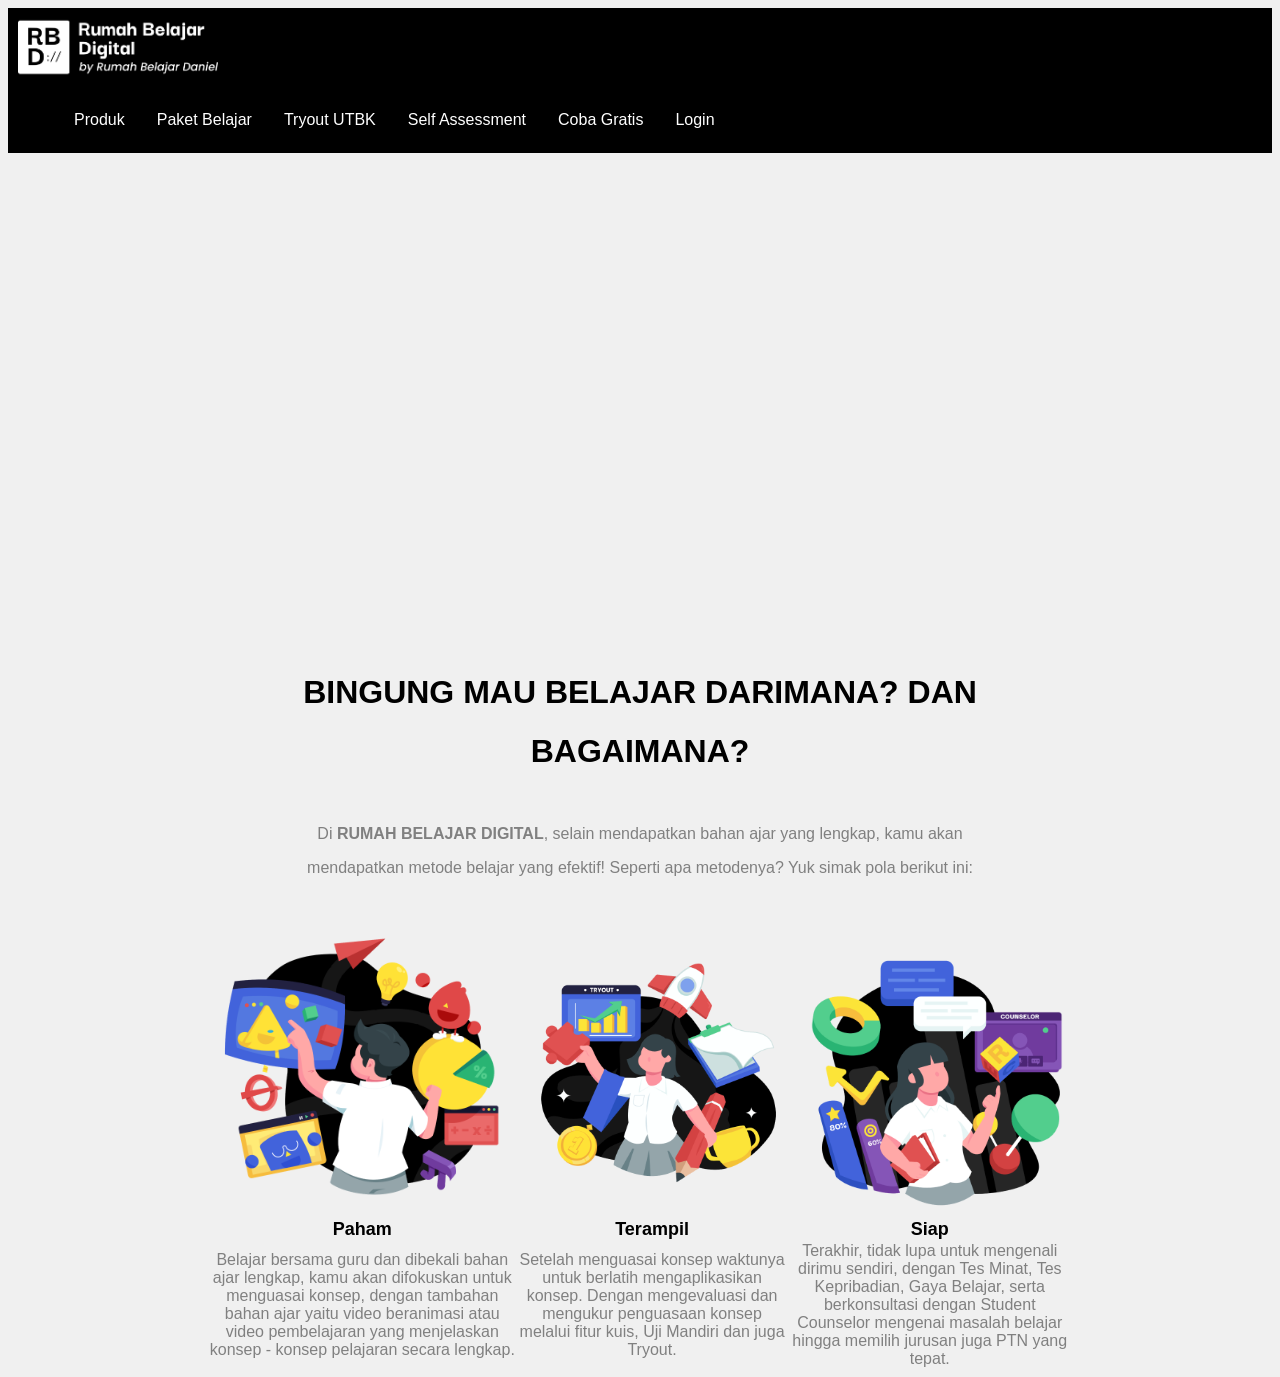
==== index.html @ a2c31f2a "web kursus" ====
<!DOCTYPE html>
<html>
    <head>
        <title>Latihan 3 Pertemuan 4 Pemgrograman Web</title>
        <link rel="stylesheet" href="custom.css">
    </head>
    <body>
        <div class="topbar">
            <header>
                <a href="index.html"><img src="Images/logo.png" width="200"></a>
                <nav>
                    <ul>
                        <li><a href="produk.html">Produk</a></li>
                        <li><a href="paket.html">Paket Belajar</a></li>
                        <li><a href="tryout.html">Tryout UTBK</a></li>
                        <li><a href="assessment.html">Self Assessment</a></li>
                        <li><a href="gratis.html">Coba Gratis</a></li>
                    </ul>
                    <p class="login"><a href="login.html">Login</a></p>
                </nav>
            </header>
        </div>
        <div class="slider">
            <img src="Images/banner1.png" width="100%">
            <img src="Images/banner2.jpg" width="100%">
        </div>
        <h1>BINGUNG MAU BELAJAR DARIMANA? DAN</h1>
        <h1>BAGAIMANA?</h1>
        <br>
        <p>Di <span style="font-weight: bold;">RUMAH BELAJAR DIGITAL</span>, selain mendapatkan bahan ajar yang lengkap, kamu akan</p>
        <p>mendapatkan metode belajar yang efektif! Seperti apa metodenya? Yuk simak pola berikut ini:</p>
        <br>
        <br>
        <table>
            <tr>
                <td><img src="Images/image1.png" width="100%"></td>
                <td><img src="Images/image2.png" width="100%"></td>
                <td><img src="Images/image3.png" width="100%"></td>
            </tr>
            <tr>
                <td class="tableText">Paham</td>
                <td class="tableText">Terampil</td>
                <td class="tableText">Siap</td>
            </tr>
            <tr>
                <td class="tableContent">Belajar bersama guru dan dibekali bahan ajar lengkap, kamu akan difokuskan untuk menguasai konsep, dengan tambahan bahan ajar yaitu video beranimasi atau video pembelajaran yang menjelaskan konsep - konsep pelajaran secara lengkap.</td>
                <td class="tableContent">Setelah menguasai konsep waktunya untuk berlatih mengaplikasikan konsep. Dengan mengevaluasi dan mengukur penguasaan konsep melalui fitur kuis, Uji Mandiri dan juga Tryout.</td>
                <td class="tableContent">Terakhir,  tidak lupa untuk mengenali dirimu sendiri, dengan Tes Minat, Tes Kepribadian, Gaya Belajar, serta berkonsultasi dengan Student Counselor mengenai masalah belajar hingga memilih jurusan juga PTN yang tepat.</td>
            </tr>
        </table>
    </body>
---- custom.css ----
body{
    background-color: #f0f0f0;
    font-family: Arial, sans-serif;
    text-align: center;
    color: gray;
}

header{
    background-color: #000000;
    color: white;
    padding: 10px;
    text-align: left;
    position: relative;
    z-index: 1000;
}

.topbar{
    position: sticky;
    top: 0;
    z-index: 1000;
}

nav{
    background-color: #000000;
    overflow: hidden;
    color: white;
}

nav a{
    float: left;
    display: block;
    color: white;
    text-align: center;
    padding: 14px 16px;
    text-decoration: none;
}

nav a:hover{
    color: red;
}
nav li{
    float: left;
    list-style-type: none;
}

h1{
    color: #000000;
    text-align: center;
    font-family: Helvetica;
}

.slider{
    position: relative;
    width: 1497px;
    height: 500px;
    text-align: left;
    z-index: 1;
}

.slider img{
    position: absolute;
    width: 100%;
    height: 100%;
    opacity: 0;
    animation: slide 10s infinite;
}

.slider img:nth-child(1){
    animation-delay: 0s;
}

.slider img:nth-child(2){
    animation-delay: 5s;
}

@keyframes slide{
    0%{opacity:0;}
    10%{opacity:1;}
    30%{opacity:1;}
    40%{opacity:0;}
    100%{opacity:0;}
}

table{
    border-collapse: collapse;
    text-align: center;
    margin-left: 200px;
    margin-right: 200px;
}

.tableText{
    font-size: 18px;
    font-weight: bold;
    color: #000000;
    font-family: Helvetica;
}

.tableContent{
    font-size: 16px;
    color: gray;
    font-family: Helvetica;
}
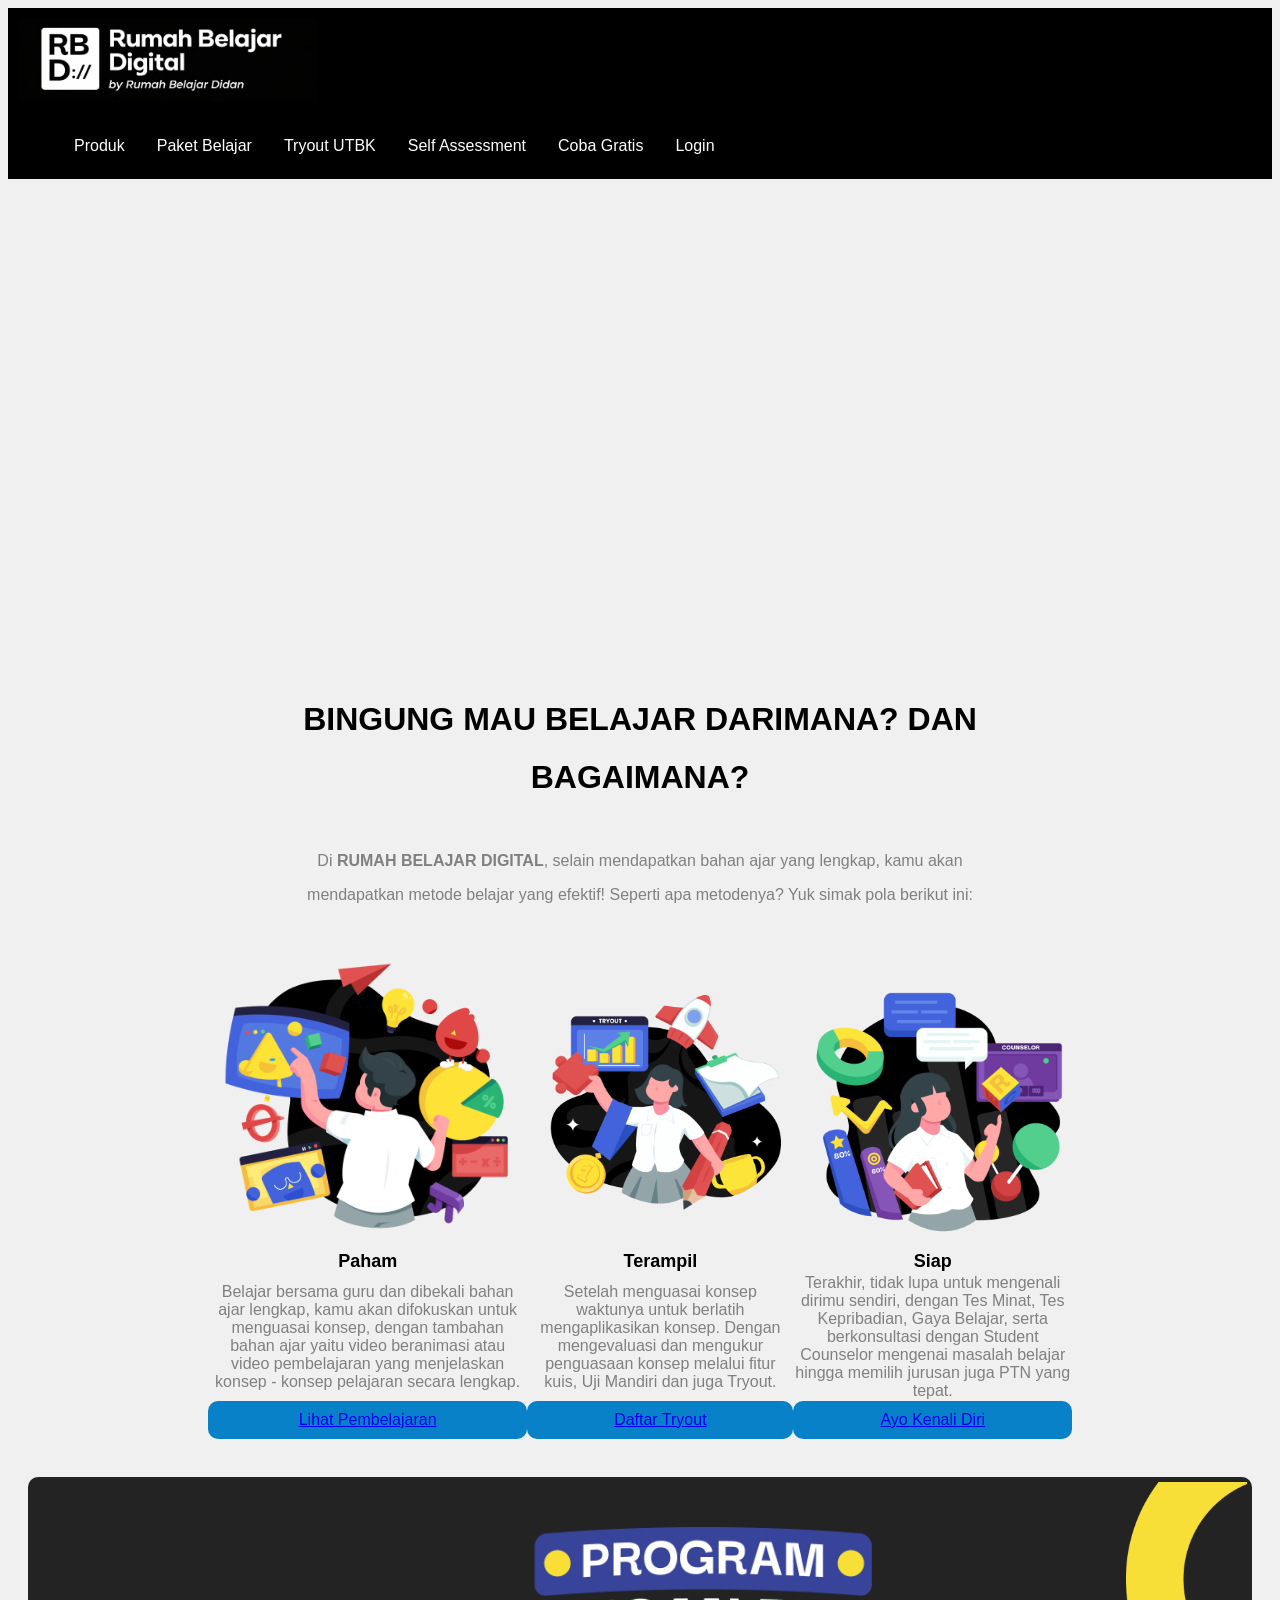
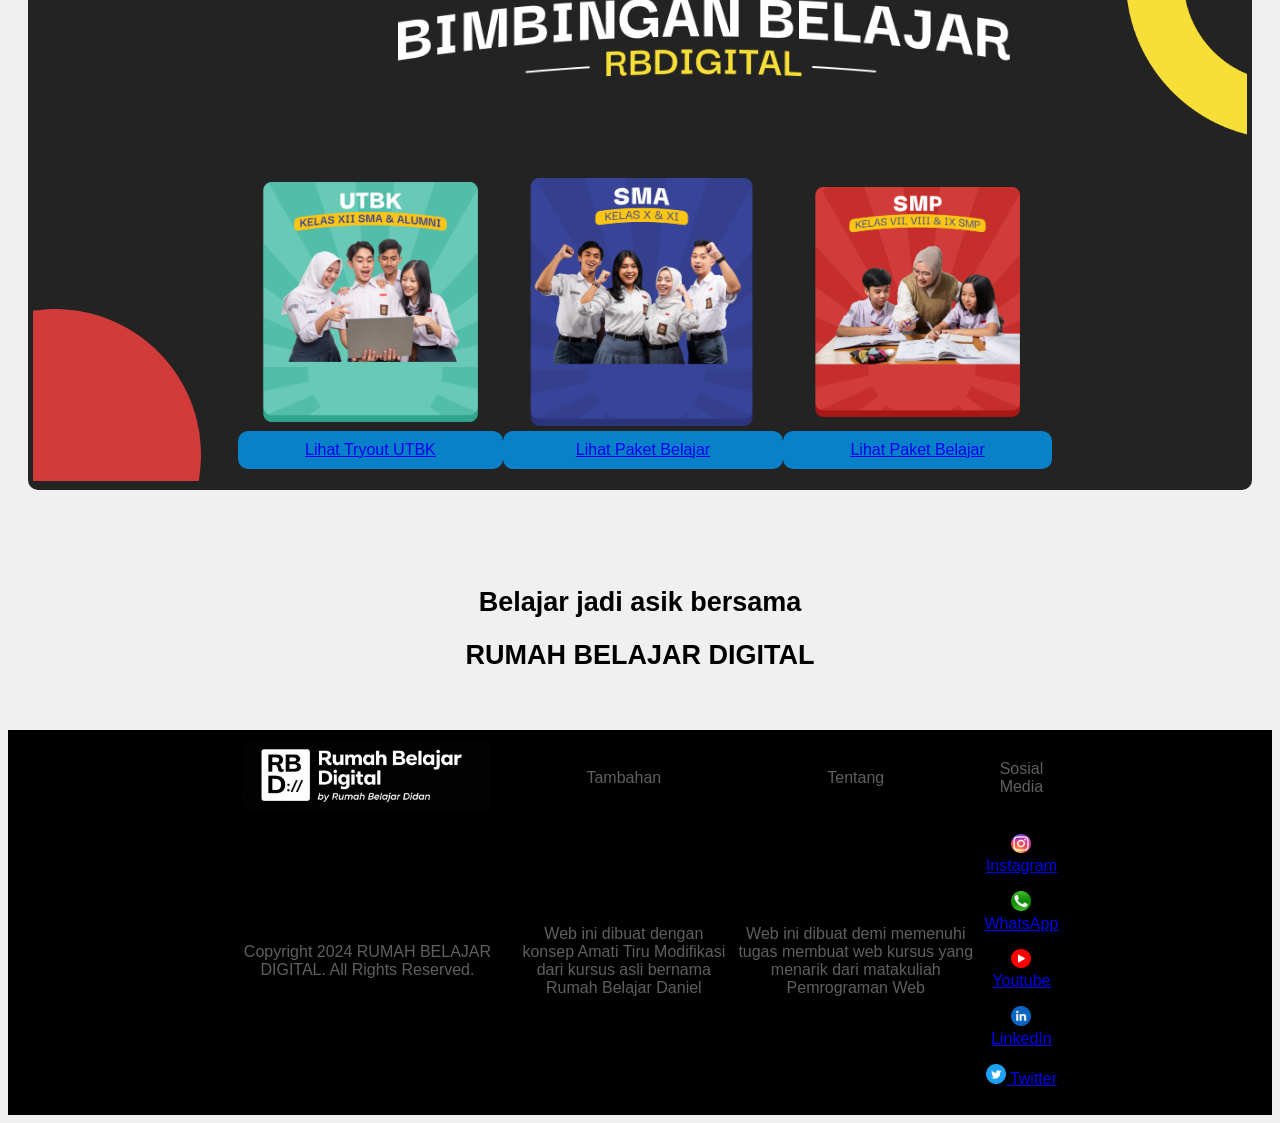
==== commit 7290c824: "finale tugas" ====
--- a/index.html
+++ b/index.html
@@ -2,27 +2,27 @@
 <html>
     <head>
         <title>Latihan 3 Pertemuan 4 Pemgrograman Web</title>
-        <link rel="stylesheet" href="custom.css">
+        <link rel="stylesheet" href="css/custom.css">
     </head>
     <body>
         <div class="topbar">
             <header>
-                <a href="index.html"><img src="Images/logo.png" width="200"></a>
+                <a href="index.html"><img src="Images/logoNew.png" width="300"></a>
                 <nav>
                     <ul>
-                        <li><a href="produk.html">Produk</a></li>
-                        <li><a href="paket.html">Paket Belajar</a></li>
-                        <li><a href="tryout.html">Tryout UTBK</a></li>
-                        <li><a href="assessment.html">Self Assessment</a></li>
-                        <li><a href="gratis.html">Coba Gratis</a></li>
+                        <li><a href="hyper-link-web/produk.html">Produk</a></li>
+                        <li><a href="hyper-link-web/paket.html">Paket Belajar</a></li>
+                        <li><a href="hyper-link-web/daftar-to.html">Tryout UTBK</a></li>
+                        <li><a href="hyper-link-web/assessment.html">Self Assessment</a></li>
+                        <li><a href="hyper-link-web/gratis.html">Coba Gratis</a></li>
                     </ul>
-                    <p class="login"><a href="login.html">Login</a></p>
+                    <p class="login"><a href="hyper-link-web/login.html">Login</a></p>
                 </nav>
             </header>
         </div>
         <div class="slider">
             <img src="Images/banner1.png" width="100%">
-            <img src="Images/banner2.jpg" width="100%">
+            <img src="Images/banner2New.png" width="100%">
         </div>
         <h1>BINGUNG MAU BELAJAR DARIMANA? DAN</h1>
         <h1>BAGAIMANA?</h1>
@@ -47,5 +47,58 @@
                 <td class="tableContent">Setelah menguasai konsep waktunya untuk berlatih mengaplikasikan konsep. Dengan mengevaluasi dan mengukur penguasaan konsep melalui fitur kuis, Uji Mandiri dan juga Tryout.</td>
                 <td class="tableContent">Terakhir,  tidak lupa untuk mengenali dirimu sendiri, dengan Tes Minat, Tes Kepribadian, Gaya Belajar, serta berkonsultasi dengan Student Counselor mengenai masalah belajar hingga memilih jurusan juga PTN yang tepat.</td>
             </tr>
+            <tr>
+                <td class="tombolJoin"><a href="hyper-link-web/paket.html">Lihat Pembelajaran</a></td>
+                <td class="tombolJoin"><a href="hyper-link-web/daftar-to.html">Daftar Tryout</a></td>
+                <td class="tombolJoin"><a href="hyper-link-web/kenal.html">Ayo Kenali Diri</a></td>
+            </tr>
         </table>
+        <br>
+        <div class="programBelajar">
+            <img src="Images/headerProgram.png" width="50%" class="headerProgram">
+            <img src="Images/bgProgram.png" width="100%" class="bgProgram">
+            <table class="tabelProgram">
+                <tr>
+                    <td><img src="Images/UTBK.png" width="82%"></td>
+                    <td><img src="Images/sma.png" width="84%"></td>
+                    <td><img src="Images/smp.png" width="77%"></td>
+                </tr>
+                <tr>
+                    <td class="tombolJoin"><a href="hyper-link-web/tryout.html">Lihat Tryout UTBK</a></td>
+                    <td class="tombolJoin"><a href="hyper-link-web/paket.html">Lihat Paket Belajar</a></td>
+                    <td class="tombolJoin"><a href="hyper-link-web/paket.html">Lihat Paket Belajar</a></td>
+                </tr>
+            </table>
+        </div>
+        <br>
+        <br>
+        <br>
+        <div class="quote">
+            <h2>Belajar jadi asik bersama</h2>
+            <h2>RUMAH BELAJAR DIGITAL</h2>
+        </div>
+        <br>
+        <br>
+        <div class="footer">
+            <footer>
+                <table>
+                    <tr>
+                        <td><img src="Images/logoNew.png" width="250px"></td>
+                        <td><p>Tambahan</p></td>
+                        <td><p>Tentang</p></td>
+                        <td><p>Sosial Media</p></td>
+                    </tr>
+                    <tr>
+                        <td><p>Copyright 2024 RUMAH BELAJAR DIGITAL. All Rights Reserved.</p></td>
+                        <td><p>Web ini dibuat dengan konsep Amati Tiru Modifikasi dari kursus asli bernama Rumah Belajar Daniel</p></td>
+                        <td><p>Web ini dibuat demi memenuhi tugas membuat web kursus yang menarik dari matakuliah Pemrograman Web</p></td>
+                        <td><p><a href="https://www.instagram.com/hadidan" target="_blank"><img src="Images/ig.png" width="20px"> Instagram</a></p>
+                            <p><a href="https://wa.me/086767676767" target="_blank"><img src="Images/wa.png" width="20px"> WhatsApp</a></p>
+                            <p><a href="https://www.youtube.com/@DianDzzz" target="_blank"><img src="Images/yt.png" width="20px"> Youtube</a></p>
+                            <p><a href="https://www.linkedin.com/in/muhammad-hadidan-nurhaunan-a6a436322/" target="_blank"><img src="Images/linkedin.png" width="20px"> LinkedIn</a></p>
+                            <p><a href="https://x.com/bruv_diandzzz" target="_blank"><img src="Images/twitter.png" width="20px"> Twitter</a></p></td>
+                    </tr>
+                </table>
+            </footer>
+        </div>
     </body>
--- a/css/custom.css
+++ b/css/custom.css
@@ -0,0 +1,175 @@
+body{
+    background-color: #f0f0f0;
+    font-family: Arial, sans-serif;
+    text-align: center;
+    color: gray;
+}
+
+header{
+    background-color: #000000;
+    color: white;
+    padding: 10px;
+    text-align: left;
+    position: relative;
+    z-index: 1000;
+}
+
+.topbar{
+    position: sticky;
+    top: 0;
+    z-index: 1000;
+}
+
+nav{
+    background-color: #000000;
+    overflow: hidden;
+    color: white;
+}
+
+nav a{
+    float: left;
+    display: block;
+    color: white;
+    text-align: center;
+    padding: 14px 16px;
+    text-decoration: none;
+}
+
+nav a:hover{
+    color: red;
+}
+nav li{
+    float: left;
+    list-style-type: none;
+}
+
+h1{
+    color: #000000;
+    text-align: center;
+    font-family: Helvetica;
+}
+
+.slider{
+    position: relative;
+    width: 1497px;
+    height: 500px;
+    text-align: left;
+    z-index: 1;
+}
+
+.slider img{
+    position: absolute;
+    width: 100%;
+    height: 100%;
+    opacity: 0;
+    animation: slide 10s infinite;
+}
+
+.slider img:nth-child(1){
+    animation-delay: 0s;
+}
+
+.slider img:nth-child(2){
+    animation-delay: 5s;
+}
+
+@keyframes slide{
+    0%{opacity:0;}
+    10%{opacity:1;}
+    30%{opacity:1;}
+    40%{opacity:0;}
+    100%{opacity:0;}
+}
+
+table{
+    border-collapse: collapse;
+    text-align: center;
+    margin-left: 200px;
+    margin-right: 200px;
+}
+
+.tableText{
+    font-size: 18px;
+    font-weight: bold;
+    color: #000000;
+    font-family: Helvetica;
+}
+
+.tableContent{
+    font-size: 16px;
+    color: gray;
+    font-family: Helvetica;
+}
+
+.tombolJoin{
+    background-color: #0881c8;
+    color: white;
+    padding: 10px 10px;
+    border-radius: 10px;
+    cursor: pointer;
+    font-family: Helvetica;
+}
+
+.tombolJoinKecil{
+    background-color: #0881c8;
+    color: white;
+    padding: 5px 5px;
+    border-radius: 10px;
+    cursor: pointer;
+    font-family: Helvetica;
+}
+
+.programBelajar{
+    background-color: #232323;
+    padding: 5px;
+    margin: 20px;
+    border-radius: 10px;
+    position: relative;
+}
+
+.headerProgram{
+    position:absolute;
+    top:50px;
+    left:370px;
+    right:auto;
+}
+
+.tabelProgram{
+    position:absolute;
+    top:300px;
+    left:10px;
+    right:auto;
+}
+
+.quote{
+    font-size: 18px;
+    color: rgb(0, 0, 0);
+    font-family: Helvetica;
+    top: 200px;
+    left: 50px;
+    right: auto;
+    font-weight:bold;
+}
+
+.footer{
+    background-color: #000000;
+    color: rgb(95, 95, 95);
+    padding: 10px;
+    text-align: left;
+}
+
+.tabelProduk{
+    border-collapse: collapse;
+    text-align: center;
+    margin-left: auto;
+    margin-right: auto;
+    color:#0881c8;
+}
+
+.tabelPaket{
+    border-collapse: collapse;
+    text-align: center;
+    margin-left: auto;
+    margin-right: auto;
+    color:#000000;
+}
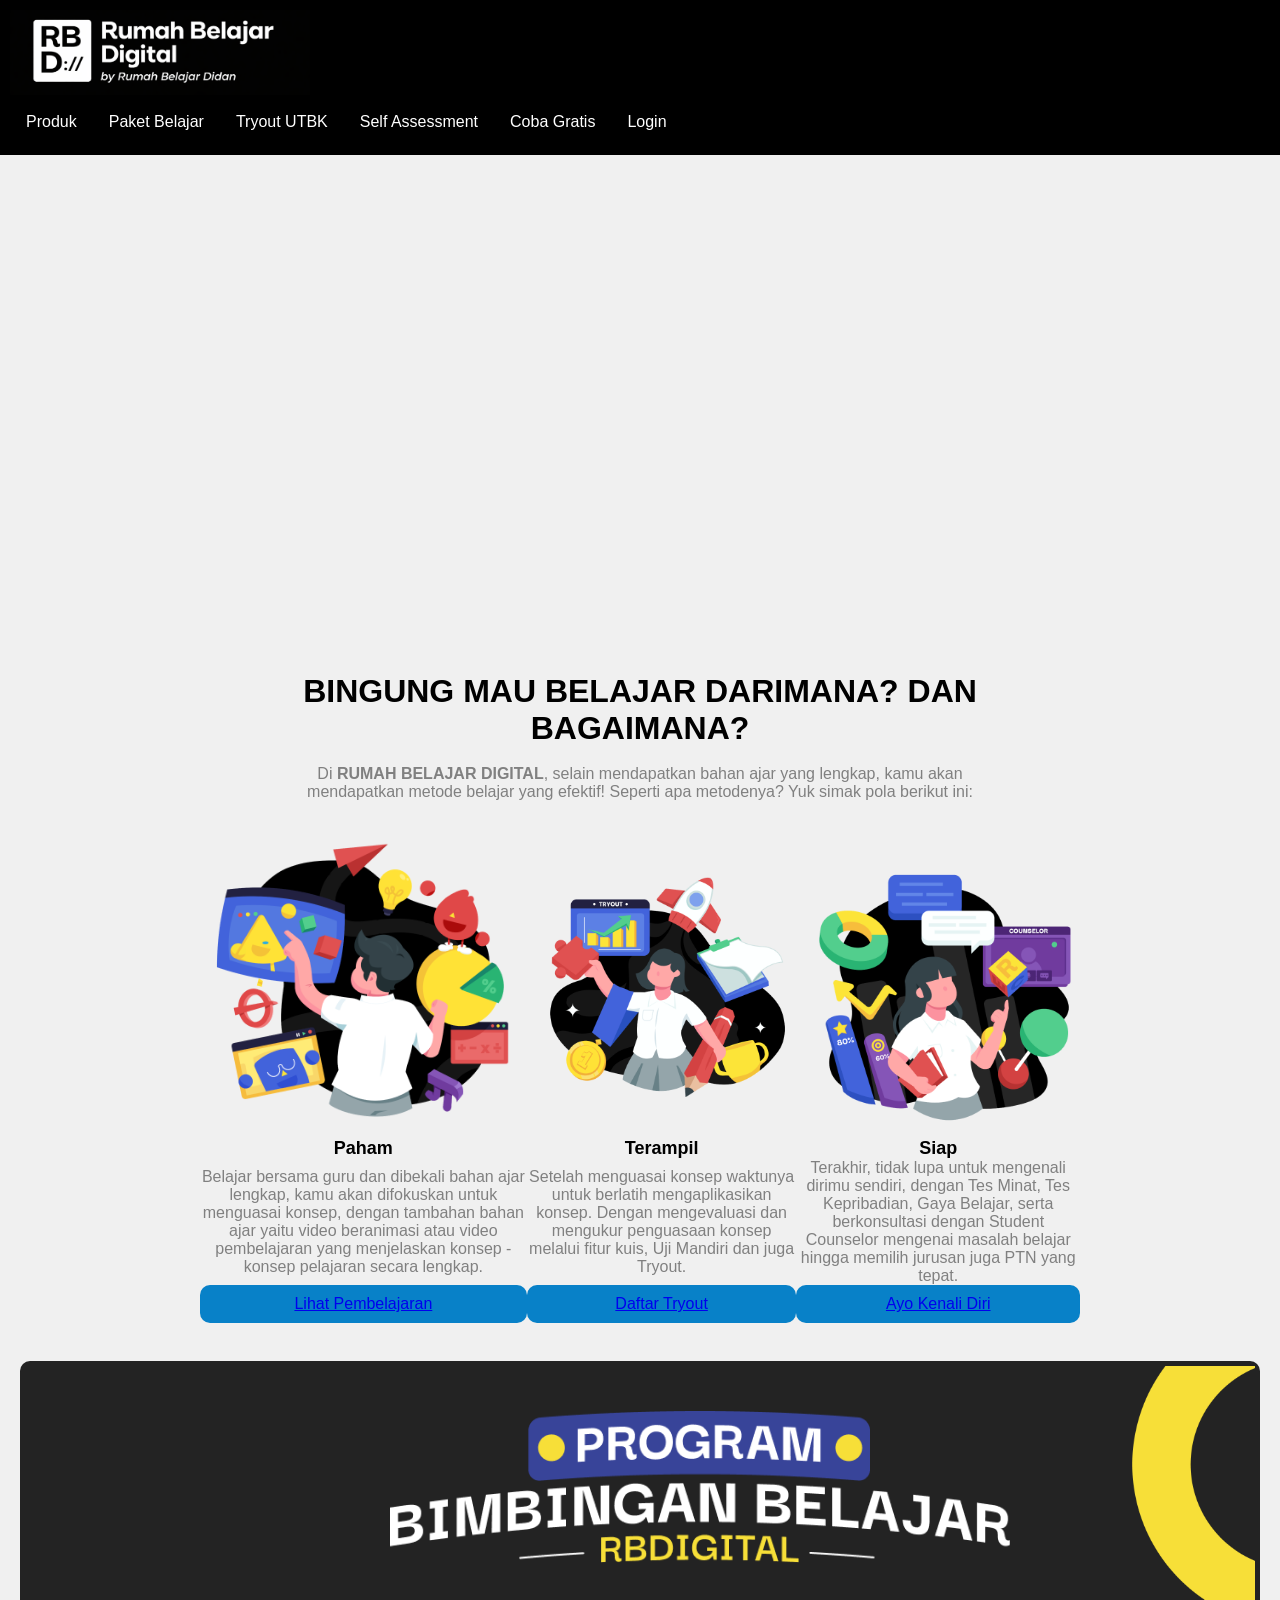
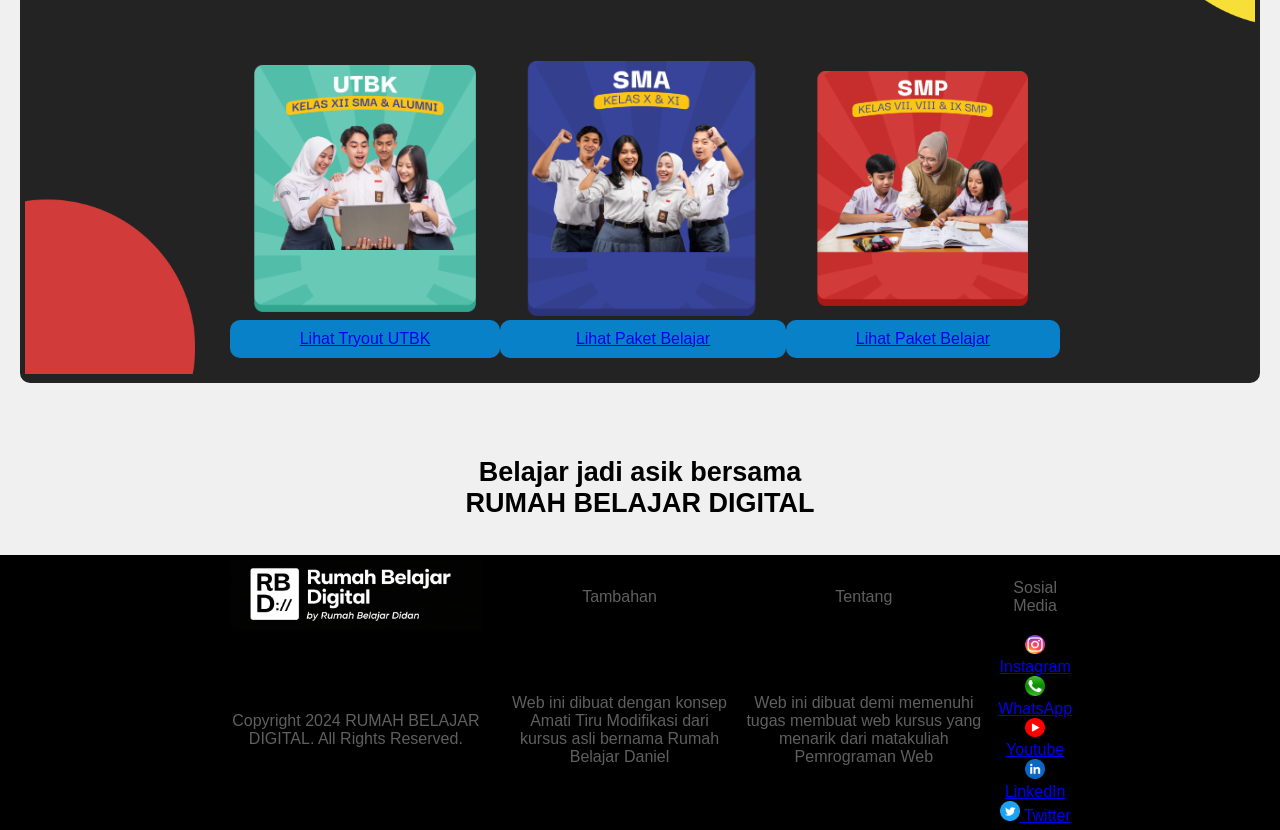
==== commit 65610e74: "edit" ====
--- a/index.html
+++ b/index.html
@@ -24,6 +24,7 @@
             <img src="Images/banner1.png" width="100%">
             <img src="Images/banner2New.png" width="100%">
         </div>
+        <br>
         <h1>BINGUNG MAU BELAJAR DARIMANA? DAN</h1>
         <h1>BAGAIMANA?</h1>
         <br>
--- a/css/custom.css
+++ b/css/custom.css
@@ -1,8 +1,16 @@
+*{
+    margin: 0;
+    padding: 0;
+    box-sizing: border-box;
+}
+
 body{
     background-color: #f0f0f0;
     font-family: Arial, sans-serif;
     text-align: center;
     color: gray;
+    margin: 0;
+    padding: 0;
 }
 
 header{
@@ -154,7 +162,7 @@
 .footer{
     background-color: #000000;
     color: rgb(95, 95, 95);
-    padding: 10px;
+    padding: 5px;
     text-align: left;
 }
 
@@ -172,4 +180,22 @@
     margin-left: auto;
     margin-right: auto;
     color:#000000;
+}
+
+.loginTable{
+    text-align: center;
+    background-color: #3c3e3f;
+    color: white;
+    padding: 20px 20px;
+    border-radius: 3px;
+    cursor: pointer;
+    font-family: Helvetica;
+}
+
+.loginform{
+    text-align: center;
+        padding: 50px 20px;
+        border-radius: 3px;
+        cursor: pointer;
+    font-family: Helvetica;
 }
